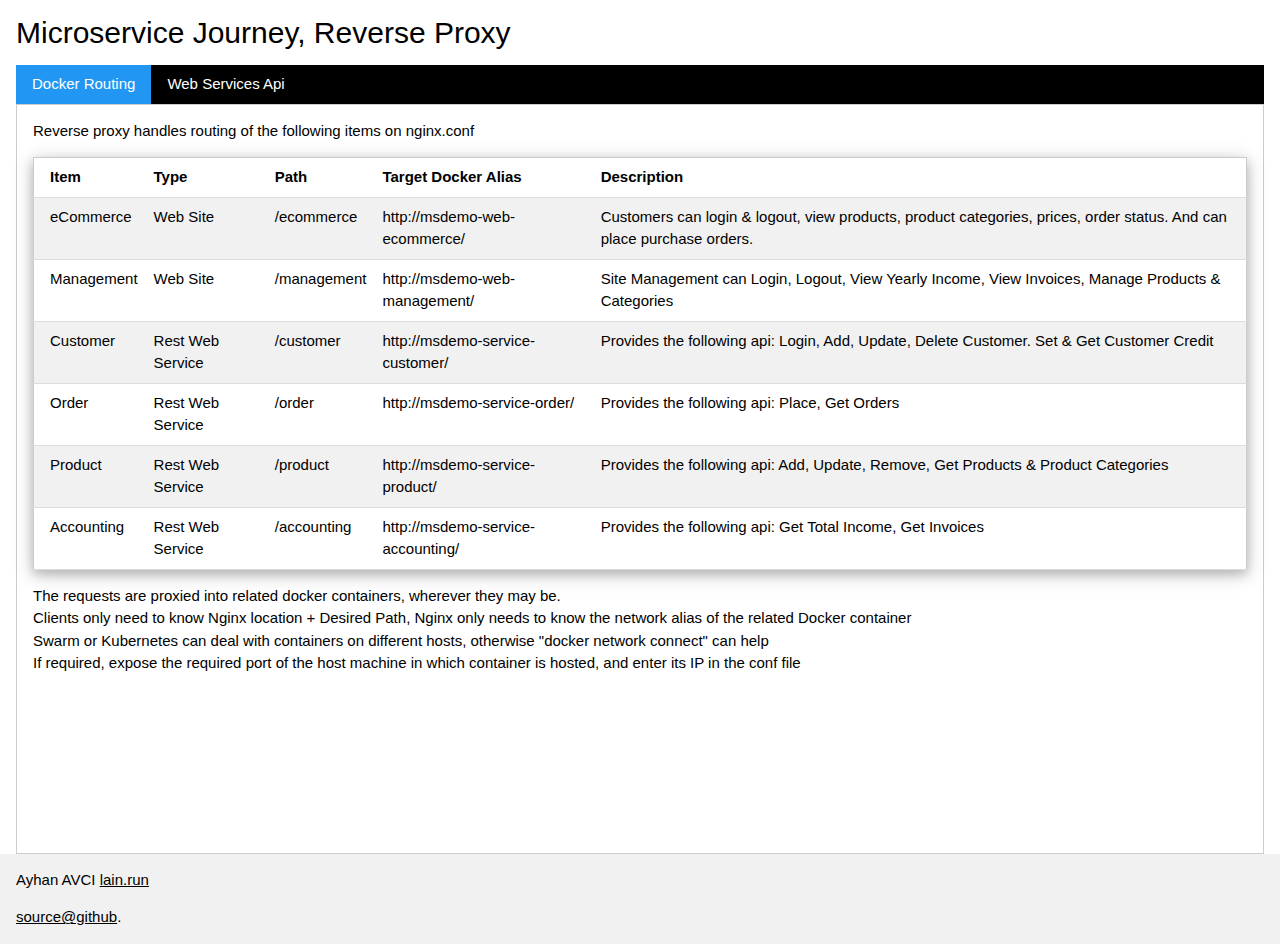
==== tools/reverse_proxy/index.html @ ce62c572 "Initial commit" ====
<!DOCTYPE html>
<html>
<title>Reverse Proxy</title>
<meta name="viewport" content="width=device-width, initial-scale=1">
<link rel="stylesheet" href="w3.css">
<body>

<div class="w3-container">
  <h2>Microservice Journey, Reverse Proxy</h2>  
  <div class="w3-bar w3-black">
      <button class="w3-bar-item w3-button tablink w3-blue" onclick="openTab(event,'Routing')">Docker Routing</button>
      <button class="w3-bar-item w3-button tablink" onclick="openTab(event,'Webapi')">Web Services Api</button>             
    </div>
    
    <div id="Routing" class="w3-container w3-border tabs"  style="height:750px">
        <p>Reverse proxy handles routing of the following items on nginx.conf<br> </p>
        <table class="w3-table-all w3-card-4">
          <tr>
            <th>Item</th>
            <th>Type</th>
            <th>Path</th>
            <th>Target Docker Alias</th>
            <th>Description</th>
          </tr>
          <tr>
            <td>eCommerce</td>
            <td>Web Site</td>
            <td>/ecommerce</td>
            <td>http://msdemo-web-ecommerce/</td>
            <td>Customers can login & logout, view products, product categories, prices, order status. And can place purchase orders.</td>
          </tr>
          <tr>
            <td>Management</td>
            <td>Web Site</td>
            <td>/management</td>
            <td>http://msdemo-web-management/</td>
            <td>Site Management can Login, Logout, View Yearly Income, View Invoices, Manage Products & Categories</td>
          </tr>
          <tr>
            <td>Customer</td>
            <td>Rest Web Service</td>
            <td>/customer</td>
            <td>http://msdemo-service-customer/</td>
            <td>Provides the following api: Login, Add, Update, Delete Customer. Set & Get Customer Credit</td>
          </tr>
          <tr>
            <td>Order</td>
            <td>Rest Web Service</td>
            <td>/order</td>
            <td>http://msdemo-service-order/</td>
            <td> Provides the following api: Place, Get Orders</td>
          </tr>
          <tr>
            <td>Product</td>
            <td>Rest Web Service</td>
            <td>/product</td>
            <td>http://msdemo-service-product/</td>
            <td>Provides the following api: Add, Update, Remove, Get Products & Product Categories</td>
          </tr>
          <tr>
            <td>Accounting</td>
            <td>Rest Web Service</td>
            <td>/accounting</td>
            <td>http://msdemo-service-accounting/</td>
            <td>Provides the following api: Get Total Income, Get Invoices</td>
          </tr>    
        </table>
        <p>The requests are proxied into related docker containers, wherever they may be.<br>
        Clients only need to know Nginx location + Desired Path, Nginx only needs to know the network alias of the related Docker container<br>     
        Swarm or Kubernetes can deal with containers on different hosts, otherwise "docker network connect" can help<br>
        If required, expose the required port of the host machine in which container is hosted, and enter its IP in the conf file<br></p>
    </div>
  
    <div id="Webapi" class="w3-container w3-border tabs" style="display:none;height:750px">
        
            <p>Web Services have the following api</p>
            <table class="w3-table-all w3-card-4">
                <tr>
                    <td>
                        <p>Customer Web Service</p>
                        <ul class="w3-ul w3-light-gray w3-card-4">
                            <li>login-customer</li>
                            <li>get-customer</li>
                            <li>add-customer</li>
                            <li>update-customer</li>
                            <li>delete-customer</li>
                            <li>set-credit</li>
                            <li>get-credit</li>
                    </td>      
                    <td>
                        <p>Order Web Service</p>
                        <ul class="w3-ul w3-light-gray w3-card-4">
                            <li>get-orders</li>
                            <li>place-order</li>      
                        </ul>
                    </td>
                    <td>
                        <p>Product Web Service</p>
                        <ul class="w3-ul w3-light-gray w3-card-4">
                            <li>get-product</li>
                            <li>add-product</li>
                            <li>update-product</li>      
                            <li>delete-product</li>      
                            <li>get-category</li>
                            <li>add-category</li>      
                            <li>update-category</li>    
                            <li>delete-category</li>      
                        </ul>
                    </td>
                    <td>
                        <p>Accounting Web Service</p>
                        <ul class="w3-ul w3-light-gray w3-card-4">
                            <li>get-invoices</li>
                            <li>get-total-income</li>      
                        </ul>
                    </td>
                </tr>
            </table>
          
    </div>  
    
</div>
<script>
    function openTab(evt, tabName) {
      var i, x, tablinks;
      x = document.getElementsByClassName("tabs");
      for (i = 0; i < x.length; i++) {
          x[i].style.display = "none";
      }
      tablinks = document.getElementsByClassName("tablink");
      for (i = 0; i < x.length; i++) {
          tablinks[i].className = tablinks[i].className.replace(" w3-blue", "");
      }
      document.getElementById(tabName).style.display = "block";
      evt.currentTarget.className += " w3-blue";
    }
    </script>
    <footer class="w3-container w3-light-gray">
        <p>Ayhan AVCI <a href="http://lain.run">lain.run</a></p>
        <p><a href="http://github.com/ayhanavci">source@github</a>.</p>
      </footer>
</body>
</html>
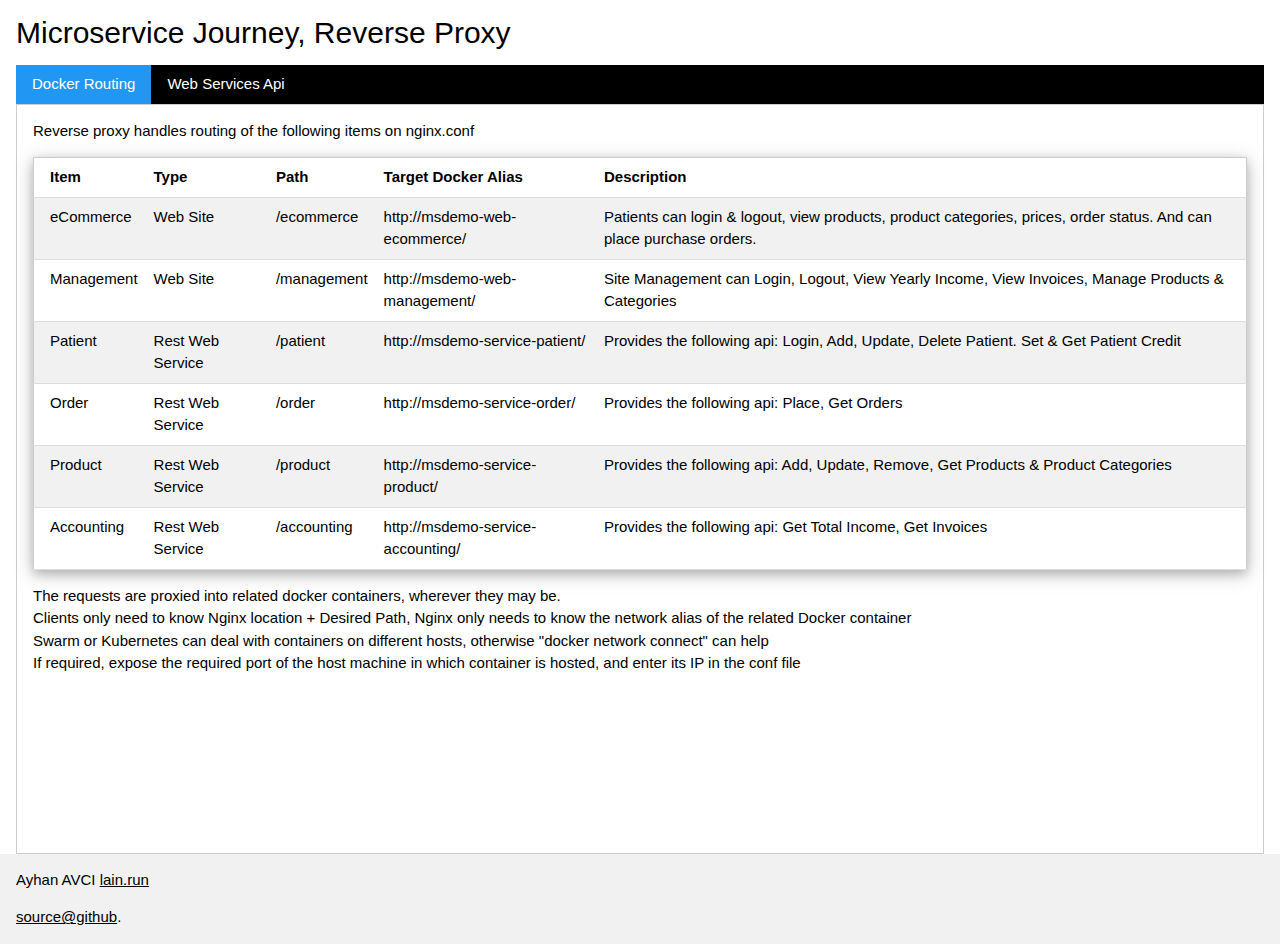
==== commit f46d3a78: "Changed customer to patient and tested" ====
--- a/tools/reverse_proxy/index.html
+++ b/tools/reverse_proxy/index.html
@@ -27,7 +27,7 @@
             <td>Web Site</td>
             <td>/ecommerce</td>
             <td>http://msdemo-web-ecommerce/</td>
-            <td>Customers can login & logout, view products, product categories, prices, order status. And can place purchase orders.</td>
+            <td>Patients can login & logout, view products, product categories, prices, order status. And can place purchase orders.</td>
           </tr>
           <tr>
             <td>Management</td>
@@ -37,11 +37,11 @@
             <td>Site Management can Login, Logout, View Yearly Income, View Invoices, Manage Products & Categories</td>
           </tr>
           <tr>
-            <td>Customer</td>
+            <td>Patient</td>
             <td>Rest Web Service</td>
-            <td>/customer</td>
-            <td>http://msdemo-service-customer/</td>
-            <td>Provides the following api: Login, Add, Update, Delete Customer. Set & Get Customer Credit</td>
+            <td>/patient</td>
+            <td>http://msdemo-service-patient/</td>
+            <td>Provides the following api: Login, Add, Update, Delete Patient. Set & Get Patient Credit</td>
           </tr>
           <tr>
             <td>Order</td>
@@ -77,13 +77,13 @@
             <table class="w3-table-all w3-card-4">
                 <tr>
                     <td>
-                        <p>Customer Web Service</p>
+                        <p>Patient Web Service</p>
                         <ul class="w3-ul w3-light-gray w3-card-4">
-                            <li>login-customer</li>
-                            <li>get-customer</li>
-                            <li>add-customer</li>
-                            <li>update-customer</li>
-                            <li>delete-customer</li>
+                            <li>login-patient</li>
+                            <li>get-patient</li>
+                            <li>add-patient</li>
+                            <li>update-patient</li>
+                            <li>delete-patient</li>
                             <li>set-credit</li>
                             <li>get-credit</li>
                     </td>      
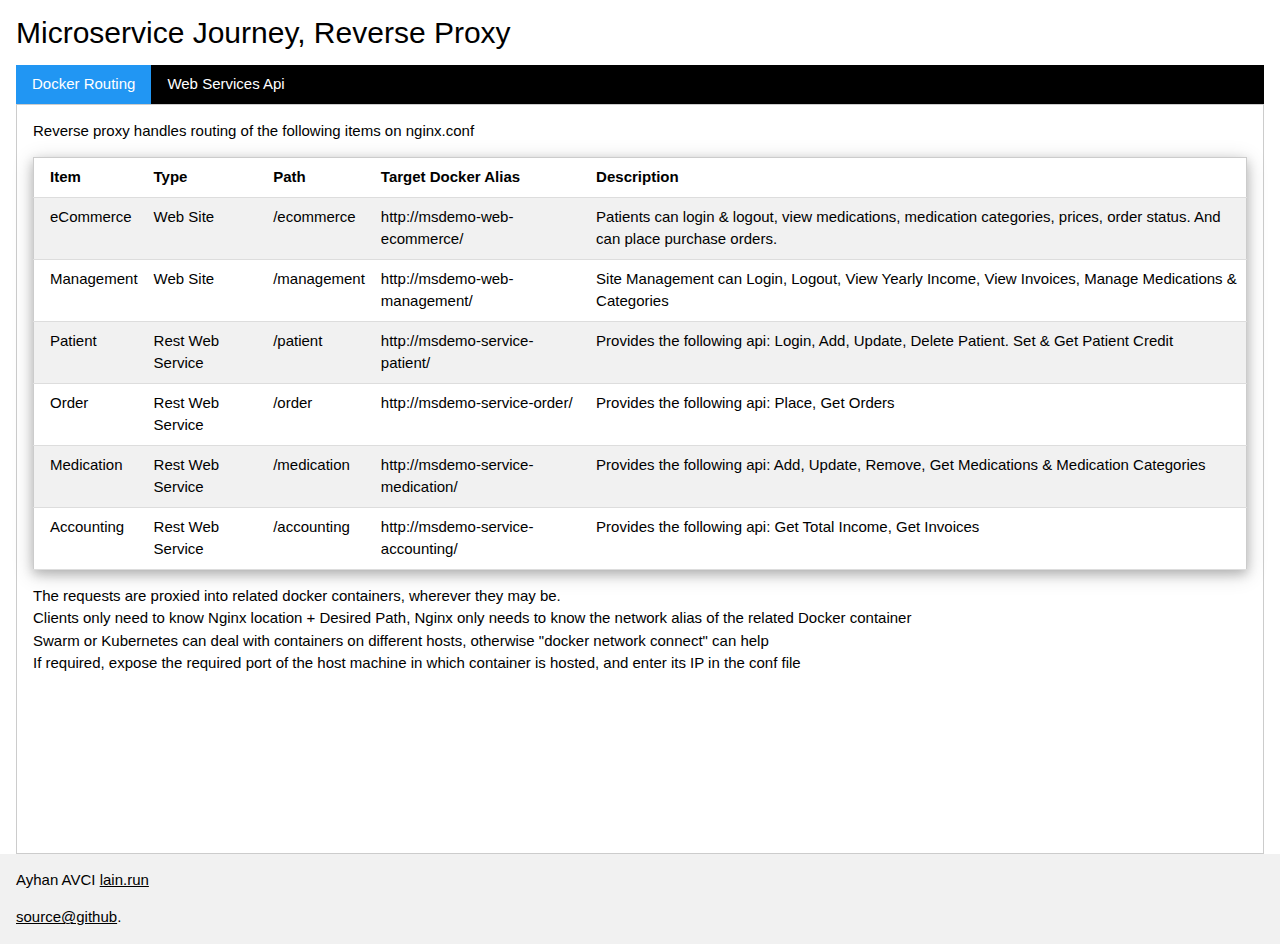
==== commit 7ee973ce: "Changed product to medication" ====
--- a/tools/reverse_proxy/index.html
+++ b/tools/reverse_proxy/index.html
@@ -27,14 +27,14 @@
             <td>Web Site</td>
             <td>/ecommerce</td>
             <td>http://msdemo-web-ecommerce/</td>
-            <td>Patients can login & logout, view products, product categories, prices, order status. And can place purchase orders.</td>
+            <td>Patients can login & logout, view medications, medication categories, prices, order status. And can place purchase orders.</td>
           </tr>
           <tr>
             <td>Management</td>
             <td>Web Site</td>
             <td>/management</td>
             <td>http://msdemo-web-management/</td>
-            <td>Site Management can Login, Logout, View Yearly Income, View Invoices, Manage Products & Categories</td>
+            <td>Site Management can Login, Logout, View Yearly Income, View Invoices, Manage Medications & Categories</td>
           </tr>
           <tr>
             <td>Patient</td>
@@ -51,11 +51,11 @@
             <td> Provides the following api: Place, Get Orders</td>
           </tr>
           <tr>
-            <td>Product</td>
+            <td>Medication</td>
             <td>Rest Web Service</td>
-            <td>/product</td>
-            <td>http://msdemo-service-product/</td>
-            <td>Provides the following api: Add, Update, Remove, Get Products & Product Categories</td>
+            <td>/medication</td>
+            <td>http://msdemo-service-medication/</td>
+            <td>Provides the following api: Add, Update, Remove, Get Medications & Medication Categories</td>
           </tr>
           <tr>
             <td>Accounting</td>
@@ -95,12 +95,12 @@
                         </ul>
                     </td>
                     <td>
-                        <p>Product Web Service</p>
+                        <p>Medication Web Service</p>
                         <ul class="w3-ul w3-light-gray w3-card-4">
-                            <li>get-product</li>
-                            <li>add-product</li>
-                            <li>update-product</li>      
-                            <li>delete-product</li>      
+                            <li>get-medication</li>
+                            <li>add-medication</li>
+                            <li>update-medication</li>      
+                            <li>delete-medication</li>      
                             <li>get-category</li>
                             <li>add-category</li>      
                             <li>update-category</li>    
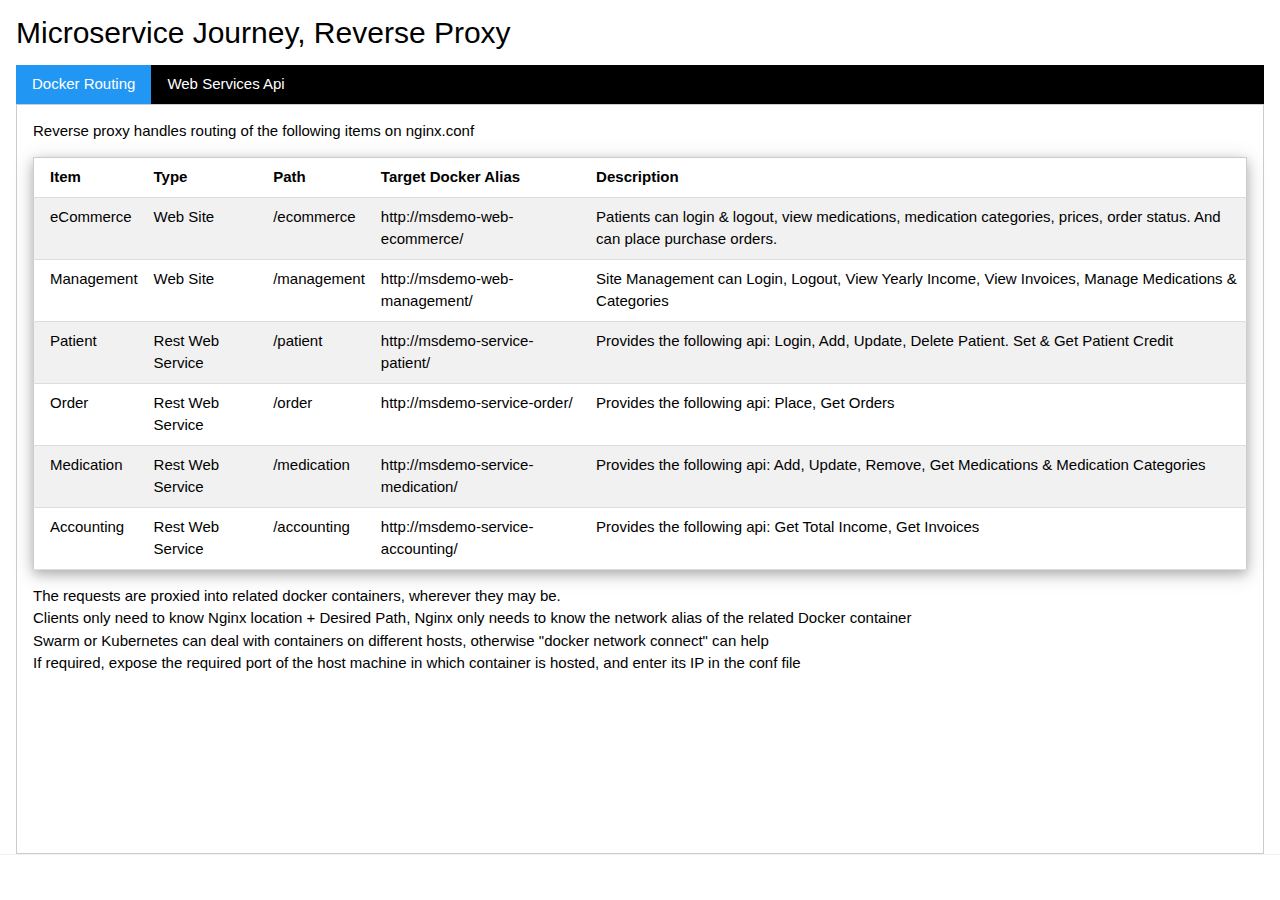
==== commit 49369bc3: "changed java package path" ====
--- a/tools/reverse_proxy/index.html
+++ b/tools/reverse_proxy/index.html
@@ -136,8 +136,6 @@
     }
     </script>
     <footer class="w3-container w3-light-gray">
-        <p>Ayhan AVCI <a href="http://lain.run">lain.run</a></p>
-        <p><a href="http://github.com/ayhanavci">source@github</a>.</p>
       </footer>
 </body>
 </html> 
